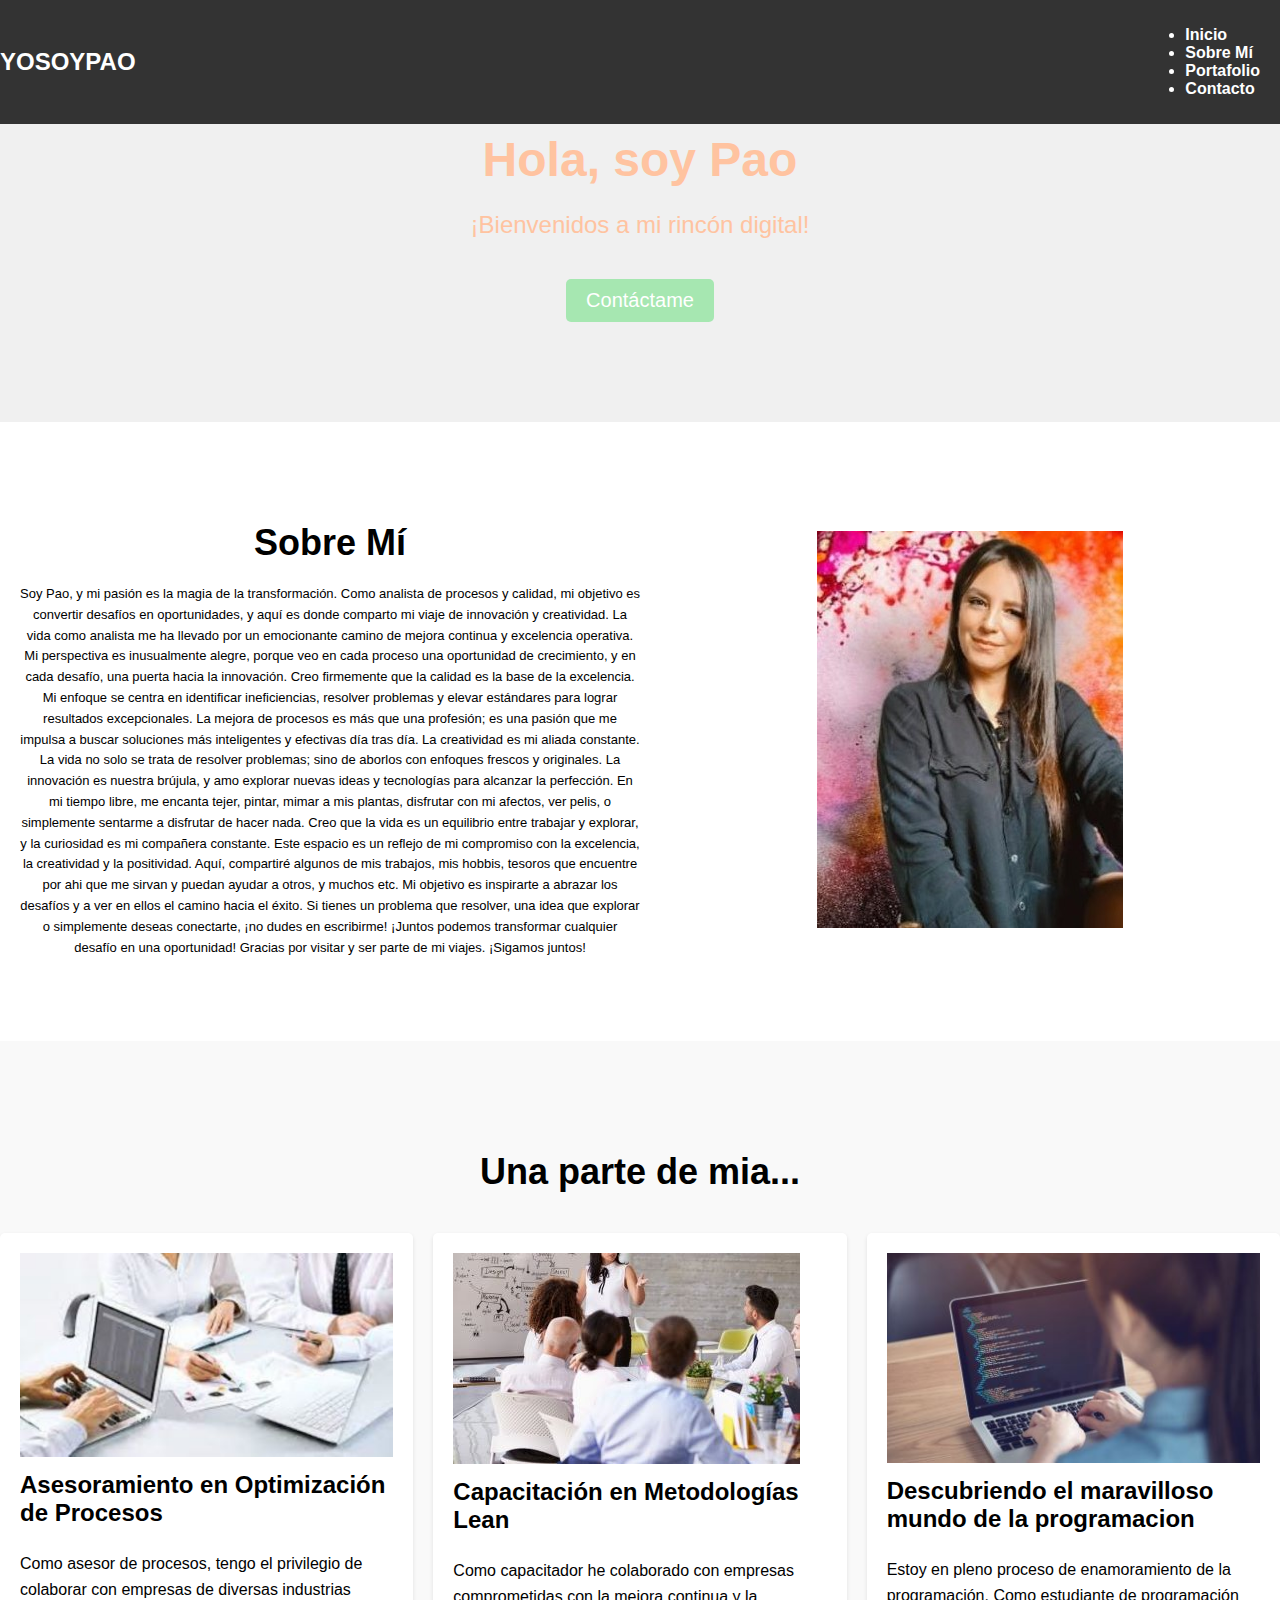
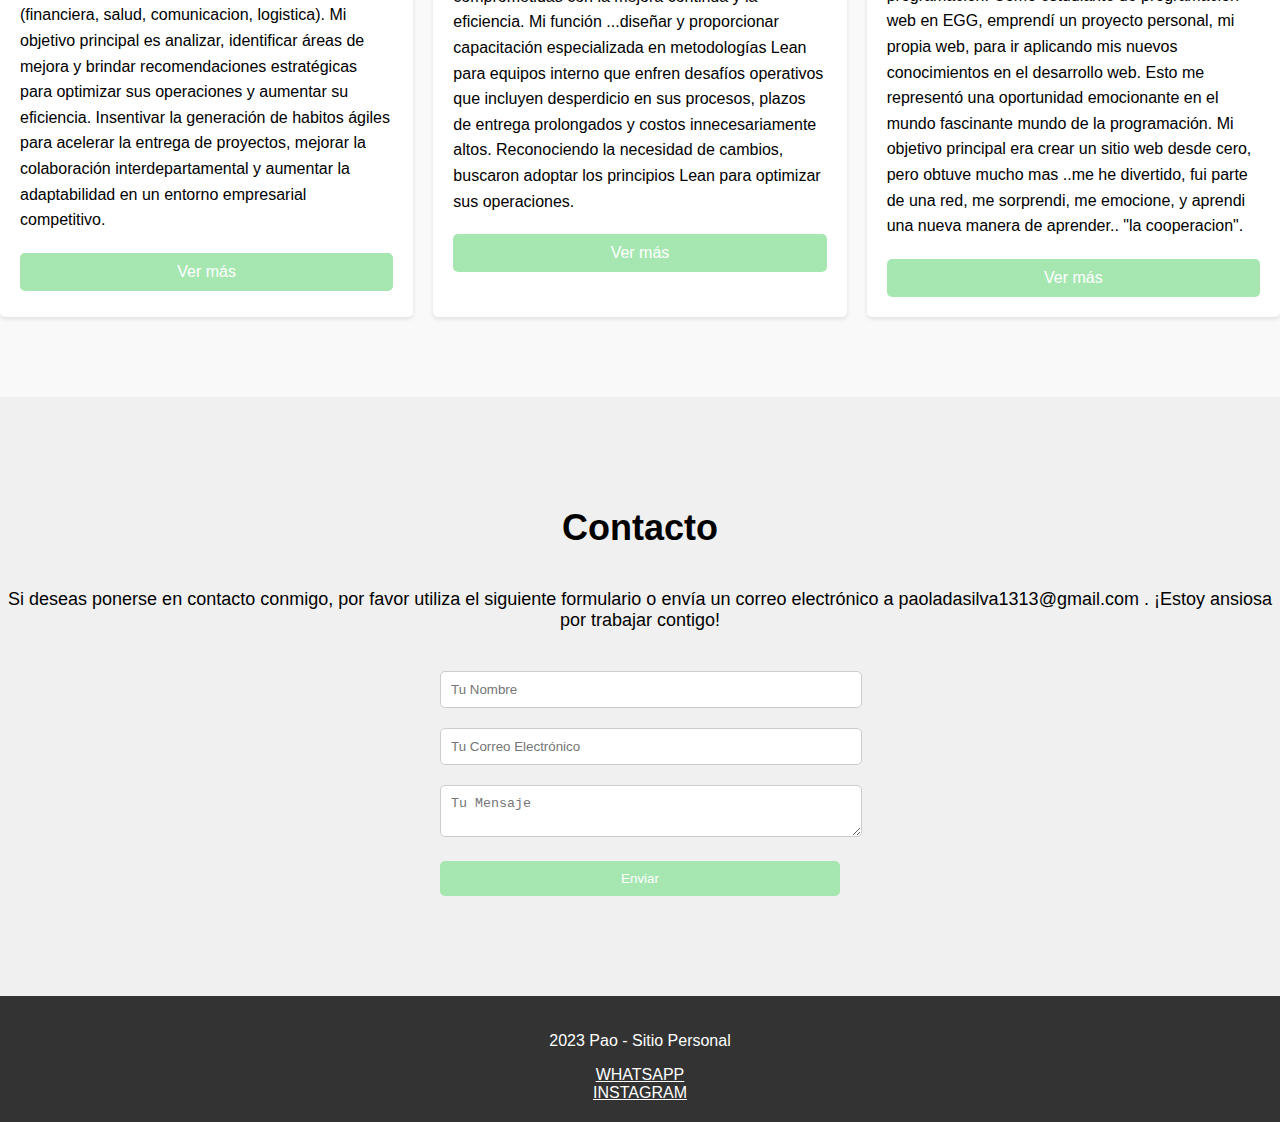
==== miprimerapagina.html @ bd05001a "Initial commit" ====
<!DOCTYPE html>
<html lang="es">
<head>
    <meta charset="UTF-8">
    <meta name="viewport" content="width=device-width, initial-scale=1.0">
    <title>Paola - Sitio Personal</title>
    <link rel="stylesheet" href="styles.css">
</head>
<body>
    <header class="header">
        <nav class="navheader">
            <div class="logo">
                <a href="#inicio">YOSOYPAO</a>
            </div>
            <ul class="nav-links">
                <li><a href="#inicio">Inicio</a></li>
                <li><a href="#sobre-mi">Sobre Mí</a></li>
                <li><a href="#portafolio">Portafolio</a></li>
                <li><a href="#contacto">Contacto</a></li>
            </ul>
        </nav>
    </header>

    <section id="inicio" class="bienvenida">
        <div class="hero-text">
            <h1>Hola, soy Pao</h1>
            <p>¡Bienvenidos a mi rincón digital!</p>
            <a href="#contacto" class="contact-button">Contáctame</a>
        </div>
    </section>

    <section id="sobre-mi" class="about">
        <div class="about-content">
            <div class="about-text">
                <h2>Sobre Mí</h2>
                <p>Soy Pao, y mi pasión es la magia de la transformación. Como analista de procesos y calidad, mi objetivo es convertir desafíos en oportunidades, y aquí es donde comparto mi viaje de innovación y creatividad.

                    La vida como analista me ha llevado por un emocionante camino de mejora continua y excelencia operativa. Mi perspectiva es inusualmente alegre, porque veo en cada proceso una oportunidad de crecimiento, y en cada desafío, una puerta hacia la innovación.
                    
                    Creo firmemente que la calidad es la base de la excelencia. Mi enfoque se centra en identificar ineficiencias, resolver problemas y elevar estándares para lograr resultados excepcionales. La mejora de procesos es más que una profesión; es una pasión que me impulsa a buscar soluciones más inteligentes y efectivas día tras día.
                    
                    La creatividad es mi aliada constante. La vida no solo se trata de resolver problemas; sino de aborlos con enfoques frescos y originales. La innovación es nuestra brújula, y amo explorar nuevas ideas y tecnologías para alcanzar la perfección.
                    
                    En mi tiempo libre, me encanta tejer, pintar, mimar a mis plantas, disfrutar con mi afectos, ver pelis, o simplemente sentarme a disfrutar de hacer nada. Creo que la vida es un equilibrio entre trabajar y explorar, y la curiosidad es mi compañera constante.
                    
                    Este espacio es un reflejo de mi compromiso con la excelencia, la creatividad y la positividad. Aquí, compartiré algunos de mis trabajos, mis hobbis, tesoros que encuentre por ahi que me sirvan y puedan ayudar a otros, y muchos etc. Mi objetivo es inspirarte a abrazar los desafíos y a ver en ellos el camino hacia el éxito.
                    
                    Si tienes un problema que resolver, una idea que explorar o simplemente deseas conectarte, ¡no dudes en escribirme! ¡Juntos podemos transformar cualquier desafío en una oportunidad!
                    
                    Gracias por visitar y ser parte de mi viajes.
                    
                    ¡Sigamos juntos!</p>
            </div>
            <div class="about-image">
                <img src="Imagenes/tu_foto.jpeg" alt="mifoto">
            </div>
        </div>
    </section>

    <section id="portafolio" class="portfolio">
        <h2>Una parte de mia...</h2>
        <div class="portfolio-items">
            <!-- Aquí puedes listar tus proyectos con imágenes, descripciones y enlaces -->
            <div class="portfolio-item">
                <img src="Imagenes/mujerbr.jpg" alt="Proyecto 1">
                <h3>Asesoramiento en Optimización de Procesos </h3>
                <p>Como asesor de procesos, tengo el privilegio de colaborar con empresas de diversas industrias (financiera, salud, comunicacion, logistica). Mi objetivo principal es analizar, identificar áreas de mejora y brindar recomendaciones estratégicas para optimizar sus operaciones y aumentar su eficiencia.  Insentivar la generación de habitos ágiles para acelerar la entrega de proyectos, mejorar la colaboración interdepartamental y aumentar la adaptabilidad en un entorno empresarial competitivo.</p>
                <a href="#">Ver más</a>
            </div>
            <div class="portfolio-item">
                <img src="Imagenes/rompecabeza.jpg" alt="Proyecto 2">
                <h3>Capacitación en Metodologías Lean</h3>
                <p>Como capacitador he colaborado con empresas comprometidas con la mejora continua y la eficiencia. Mi función ...diseñar y proporcionar capacitación especializada en metodologías Lean para equipos interno que enfren desafíos operativos que incluyen desperdicio en sus procesos, plazos de entrega prolongados y costos innecesariamente altos. Reconociendo la necesidad de cambios, buscaron adoptar los principios Lean para optimizar sus operaciones.</p>
                <a href="#">Ver más</a>
            </div>
            <div class="portfolio-item">
                <img src="Imagenes/programadora.jpg" alt="Proyecto 2">
                <h3>Descubriendo el maravilloso mundo de la programacion</h3>
                <p>Estoy en pleno proceso de enamoramiento de la programación.  Como estudiante de programación web en EGG, emprendí un proyecto personal, mi propia web, para ir aplicando mis nuevos conocimientos en el desarrollo web. Esto me representó una oportunidad emocionante en el mundo fascinante mundo de la programación. Mi objetivo principal era crear un sitio web desde cero, pero obtuve mucho mas ..me he divertido, fui parte de una red, me sorprendi, me emocione, y aprendi una nueva manera de aprender.. "la cooperacion".</p>
                <a href="#">Ver más</a>
            </div>
        </div>
    </section>



    <section id="contacto" class="contact">
        <h2>Contacto</h2>
        <p>Si deseas ponerse en contacto conmigo, por favor utiliza el siguiente formulario o envía un correo electrónico a paoladasilva1313@gmail.com . ¡Estoy ansiosa por trabajar contigo!</p>
        <form action="enviar.php" method="POST" class="contact-form">
            <input type="text" name="nombre" placeholder="Tu Nombre" required>
            <input type="email" name="email" placeholder="Tu Correo Electrónico" required>
            <textarea name="mensaje" placeholder="Tu Mensaje" required></textarea>
            <button type="submit">Enviar</button>
        </form>
    </section>

    <footer class="footer">
        <p>2023 Pao - Sitio Personal</p>
        <div id="divcontacto">
              <li class="licontacto"> <a class="2" href="https://wa.me/2615267116 ">WHATSAPP</a></li>
              <li class="licontacto"> <a class="2" href="https://www.instagram.com/caminantealoap/">INSTAGRAM</a></li>
        </div>
    </footer>

    <script src="scripts.js"></script>
</body>
</html>
---- styles.css ----
/* Estilos generales */
body {
    font-family: Arial, sans-serif;
    margin: 0;
    padding: 0;
    background-color: #f0f0f0;
}

.container {
    max-width: 1200px;
    margin: 0 auto;
    padding: 20px;
}

/* Header */
.header {
    background-color: #333;
    color: #fff;
    padding: 10px 0;
}
.header {position: fixed;
    width: 100%;
}  


.navheader {
    display: flex;
    justify-content: space-between;
    align-items: center;
}

.logo a {
    font-size: 24px;
    text-decoration: none;
    color: #fff;
    font-weight: bold;
}

.nav-links ul {
    list-style: none;
    margin: 0;
    padding: 0;
    display: flex;
}

.nav-links li {
    margin-right: 20px;
}

.nav-links a {
    text-decoration: none;
    color: #fff;
    font-weight: bold;
    transition: color 0.3s ease;
}

.nav-links a:hover {
    color: #0097a7;
}

/* Bienvenida */
.bienvenida {
    background-image: url('hero-bg.jpg');
    background-size: cover;
    color: #FFC3A0;
    text-align: center;
    padding: 100px 0;
}

.bienvenida h1 {
    font-size: 48px;
    margin-bottom: 20px;
}

.bienvenida p {
    font-size: 24px;
    margin-bottom: 40px;
}

.contact-button {
    display: inline-block;
    padding: 10px 20px;
    font-size: 20px;
    background-color: #A6E7B1;
    color: #fff;
    text-decoration: none;
    border-radius: 5px;
    transition: background-color 0.3s ease;
}

.contact-button:hover {
    background-color: #0097a7;
}

/* Sobre Mí */
.about {
    background-color: #fff;
    padding: 50px 0;
}

.about-content {
    display: flex;
    flex-wrap: wrap;
    justify-content: space-between;
    align-items: center;
}

.about-text {
    flex: 1;
    padding: 20px;
}

.about h2 {
    font-size: 36px;
    margin-bottom: 20px;
    text-align: center;
}

.about p {
    font-size: 13px;
    line-height: 1.6;
    text-align: center;
}

.about-image {
    flex: 1;
    text-align: center;
}

.about-image img {
    max-width: 100%;
    height: auto;
    
}



/* Portafolio */
.portfolio {
    background-color: #f9f9f9;
    padding: 80px 0;
}

.portfolio h2 {
    font-size: 36px;
    text-align: center;
    margin-bottom: 40px;
}

.portfolio-items {
    display: flex;
    flex-wrap: wrap;
    justify-content: space-between;
    gap: 20px;
}

.portfolio-item {
    flex: 1;
    background-color: #fff;
    border-radius: 5px;
    padding: 20px;
    box-shadow: 0 2px 4px rgba(0, 0, 0, 0.1);
    transition: box-shadow 0.3s ease;
}

.portfolio-item:hover {
    box-shadow: 0 4px 8px rgba(0, 0, 0, 0.2);
}

.portfolio-item img {
    max-width: 100%;
    height: auto;
}

.portfolio-item h3 {
    font-size: 24px;
    margin-top: 10px;
}

.portfolio-item p {
    font-size: 16px;
    line-height: 1.6;
    margin-top: 10px;
}

.portfolio-item a {
    display: block;
    text-align: center;
    background-color: #A6E7B1;
    color: #fff;
    padding: 10px 0;
    margin-top: 20px;
    text-decoration: none;
    border-radius: 5px;
    transition: background-color 0.3s ease;
}

.portfolio-item a:hover {
    background-color: #0097a7;
}

/* Contacto */
.contact {
    padding: 80px 0;
    text-align: center;
}

.contact h2 {
    font-size: 36px;
    margin-bottom: 40px;
}

.contact p {
    font-size: 18px;
    margin-bottom: 40px;
}

.contact-form {
    max-width: 400px;
    margin: 0 auto;
}

.contact-form input,
.contact-form textarea,
.contact-form button {
    width: 100%;
    padding: 10px;
    margin-bottom: 20px;
    border: 1px solid #ccc;
    border-radius: 5px;
}

.contact-form button {
    background-color: #A6E7B1;
    color: #fff;
    border: none;
    cursor: pointer;
}

.contact-form button:hover {
    background-color: #0097a7;
}

/* Footer */
.footer {
    background-color: #333;
    color: #fff;
    text-align: center;
    padding: 20px 0;
}
.licontacto, a
{
    background-color: #333;
    color: #fff;
    text-align: center;
    
}

@media (max-width: 768px) {
    /* Estilos responsivos para pantallas más pequeñas */
    .nav-links {
        display: none;
    }

    .nav-links.active {
        display: block;
    }

    .nav-links.active li {
        text-align: center;
        margin-bottom: 10px;
    }

    .nav-links.active a {
        display: block;
    }

    .navheader {
        flex-direction: column;
        align-items: flex-start;
    }
}
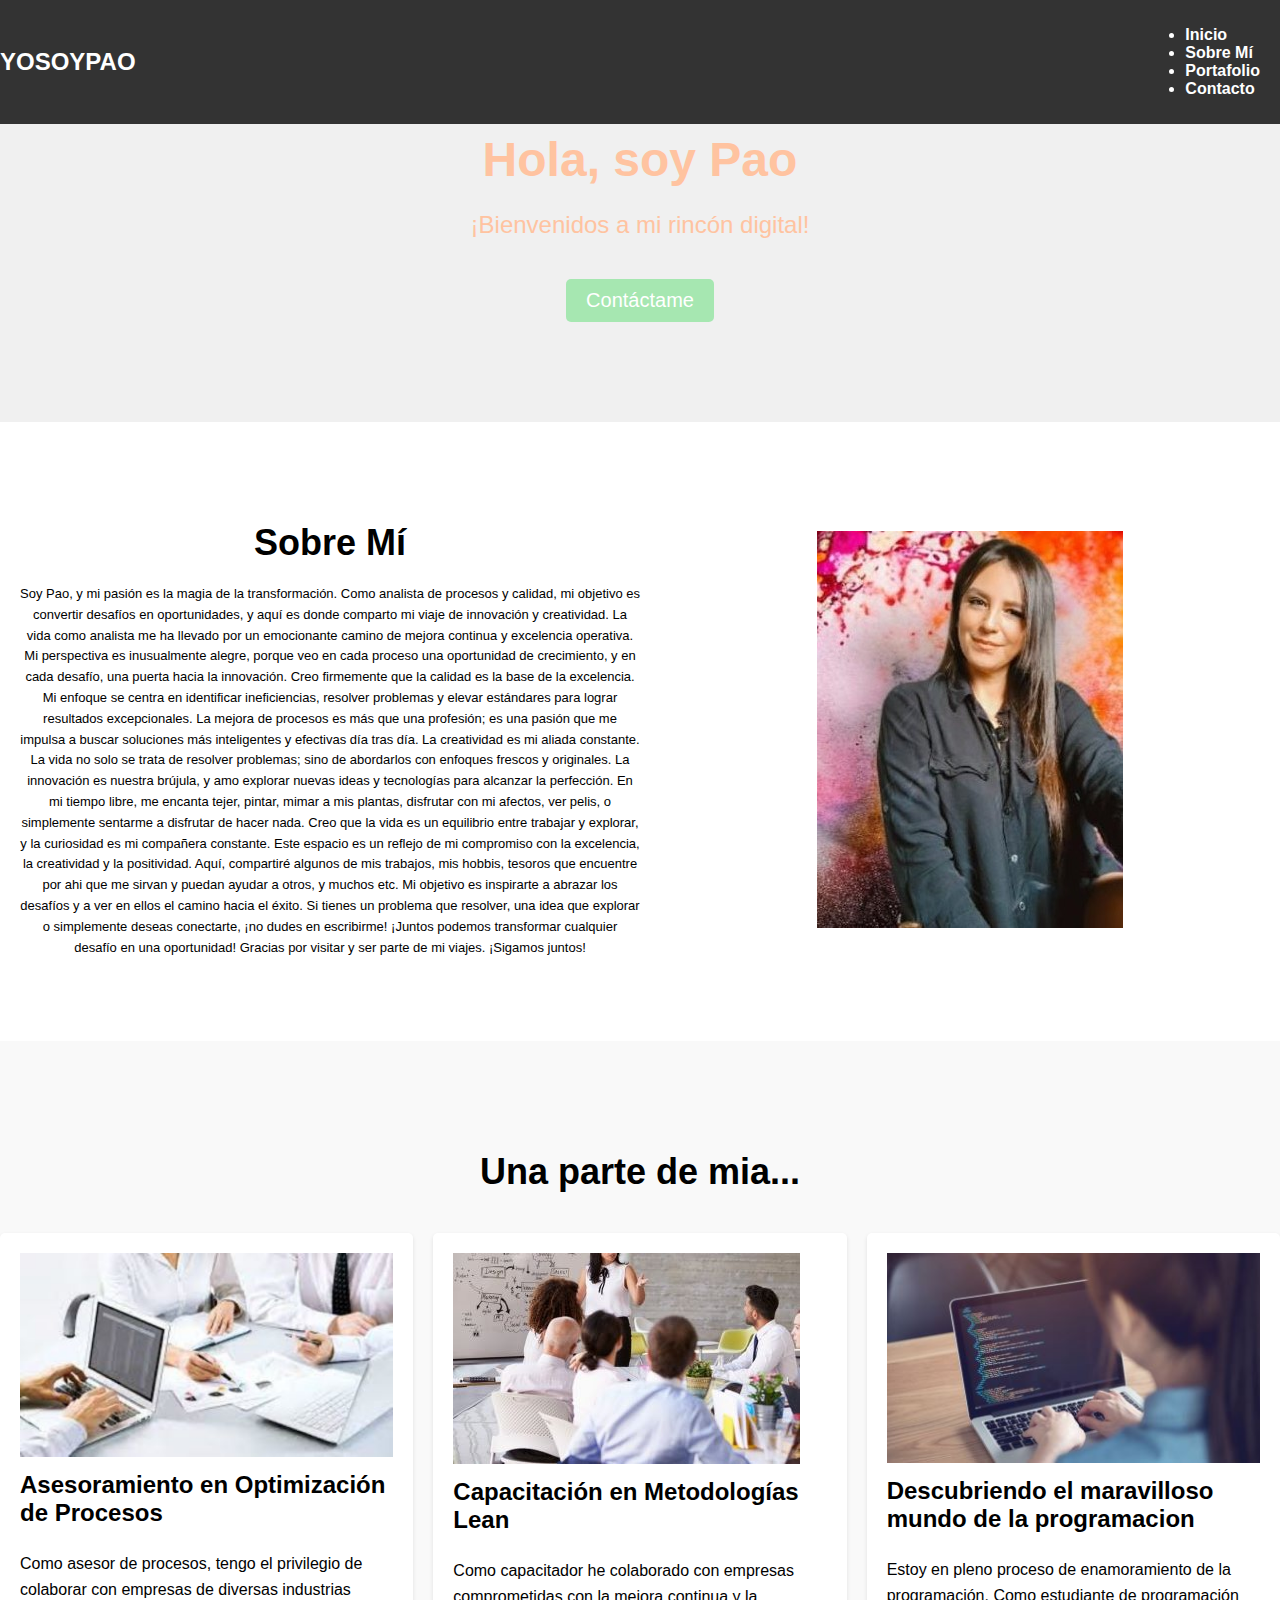
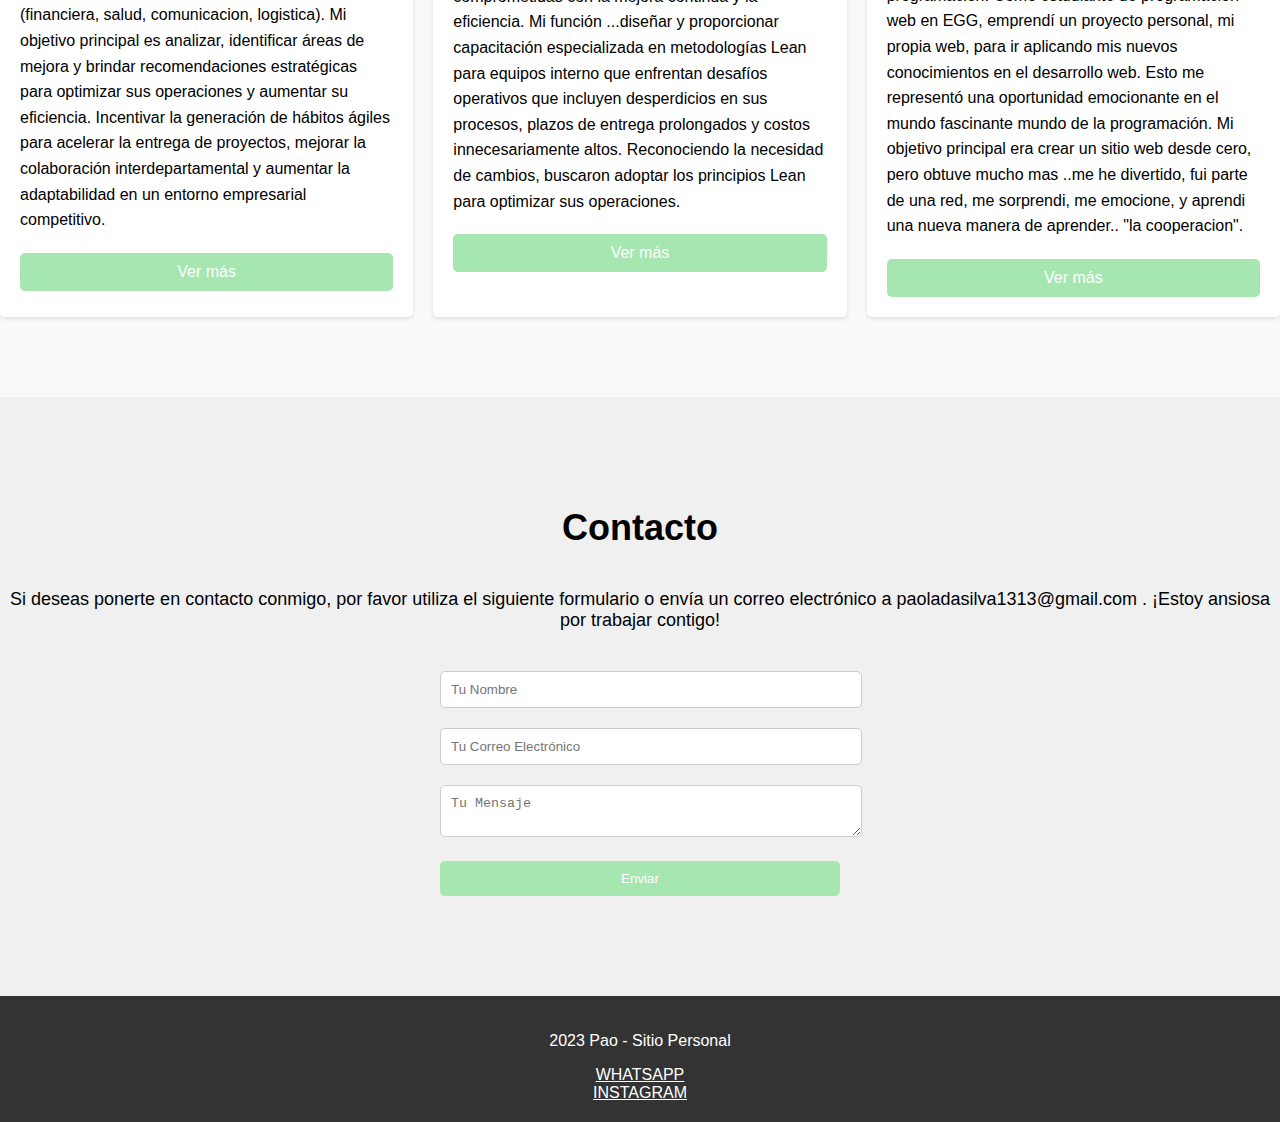
==== commit 710e1ba7: "mi primera confirmación de actualización" ====
--- a/miprimerapagina.html
+++ b/miprimerapagina.html
@@ -39,7 +39,7 @@
                     
                     Creo firmemente que la calidad es la base de la excelencia. Mi enfoque se centra en identificar ineficiencias, resolver problemas y elevar estándares para lograr resultados excepcionales. La mejora de procesos es más que una profesión; es una pasión que me impulsa a buscar soluciones más inteligentes y efectivas día tras día.
                     
-                    La creatividad es mi aliada constante. La vida no solo se trata de resolver problemas; sino de aborlos con enfoques frescos y originales. La innovación es nuestra brújula, y amo explorar nuevas ideas y tecnologías para alcanzar la perfección.
+                    La creatividad es mi aliada constante. La vida no solo se trata de resolver problemas; sino de abordarlos con enfoques frescos y originales. La innovación es nuestra brújula, y amo explorar nuevas ideas y tecnologías para alcanzar la perfección.
                     
                     En mi tiempo libre, me encanta tejer, pintar, mimar a mis plantas, disfrutar con mi afectos, ver pelis, o simplemente sentarme a disfrutar de hacer nada. Creo que la vida es un equilibrio entre trabajar y explorar, y la curiosidad es mi compañera constante.
                     
@@ -64,13 +64,13 @@
             <div class="portfolio-item">
                 <img src="Imagenes/mujerbr.jpg" alt="Proyecto 1">
                 <h3>Asesoramiento en Optimización de Procesos </h3>
-                <p>Como asesor de procesos, tengo el privilegio de colaborar con empresas de diversas industrias (financiera, salud, comunicacion, logistica). Mi objetivo principal es analizar, identificar áreas de mejora y brindar recomendaciones estratégicas para optimizar sus operaciones y aumentar su eficiencia.  Insentivar la generación de habitos ágiles para acelerar la entrega de proyectos, mejorar la colaboración interdepartamental y aumentar la adaptabilidad en un entorno empresarial competitivo.</p>
+                <p>Como asesor de procesos, tengo el privilegio de colaborar con empresas de diversas industrias (financiera, salud, comunicacion, logistica). Mi objetivo principal es analizar, identificar áreas de mejora y brindar recomendaciones estratégicas para optimizar sus operaciones y aumentar su eficiencia.  Incentivar la generación de hábitos ágiles para acelerar la entrega de proyectos, mejorar la colaboración interdepartamental y aumentar la adaptabilidad en un entorno empresarial competitivo.</p>
                 <a href="#">Ver más</a>
             </div>
             <div class="portfolio-item">
                 <img src="Imagenes/rompecabeza.jpg" alt="Proyecto 2">
                 <h3>Capacitación en Metodologías Lean</h3>
-                <p>Como capacitador he colaborado con empresas comprometidas con la mejora continua y la eficiencia. Mi función ...diseñar y proporcionar capacitación especializada en metodologías Lean para equipos interno que enfren desafíos operativos que incluyen desperdicio en sus procesos, plazos de entrega prolongados y costos innecesariamente altos. Reconociendo la necesidad de cambios, buscaron adoptar los principios Lean para optimizar sus operaciones.</p>
+                <p>Como capacitador he colaborado con empresas comprometidas con la mejora continua y la eficiencia. Mi función ...diseñar y proporcionar capacitación especializada en metodologías Lean para equipos interno que enfrentan desafíos operativos que incluyen desperdicios en sus procesos, plazos de entrega prolongados y costos innecesariamente altos. Reconociendo la necesidad de cambios, buscaron adoptar los principios Lean para optimizar sus operaciones.</p>
                 <a href="#">Ver más</a>
             </div>
             <div class="portfolio-item">
@@ -86,7 +86,7 @@
 
     <section id="contacto" class="contact">
         <h2>Contacto</h2>
-        <p>Si deseas ponerse en contacto conmigo, por favor utiliza el siguiente formulario o envía un correo electrónico a paoladasilva1313@gmail.com . ¡Estoy ansiosa por trabajar contigo!</p>
+        <p>Si deseas ponerte en contacto conmigo, por favor utiliza el siguiente formulario o envía un correo electrónico a paoladasilva1313@gmail.com . ¡Estoy ansiosa por trabajar contigo!</p>
         <form action="enviar.php" method="POST" class="contact-form">
             <input type="text" name="nombre" placeholder="Tu Nombre" required>
             <input type="email" name="email" placeholder="Tu Correo Electrónico" required>
